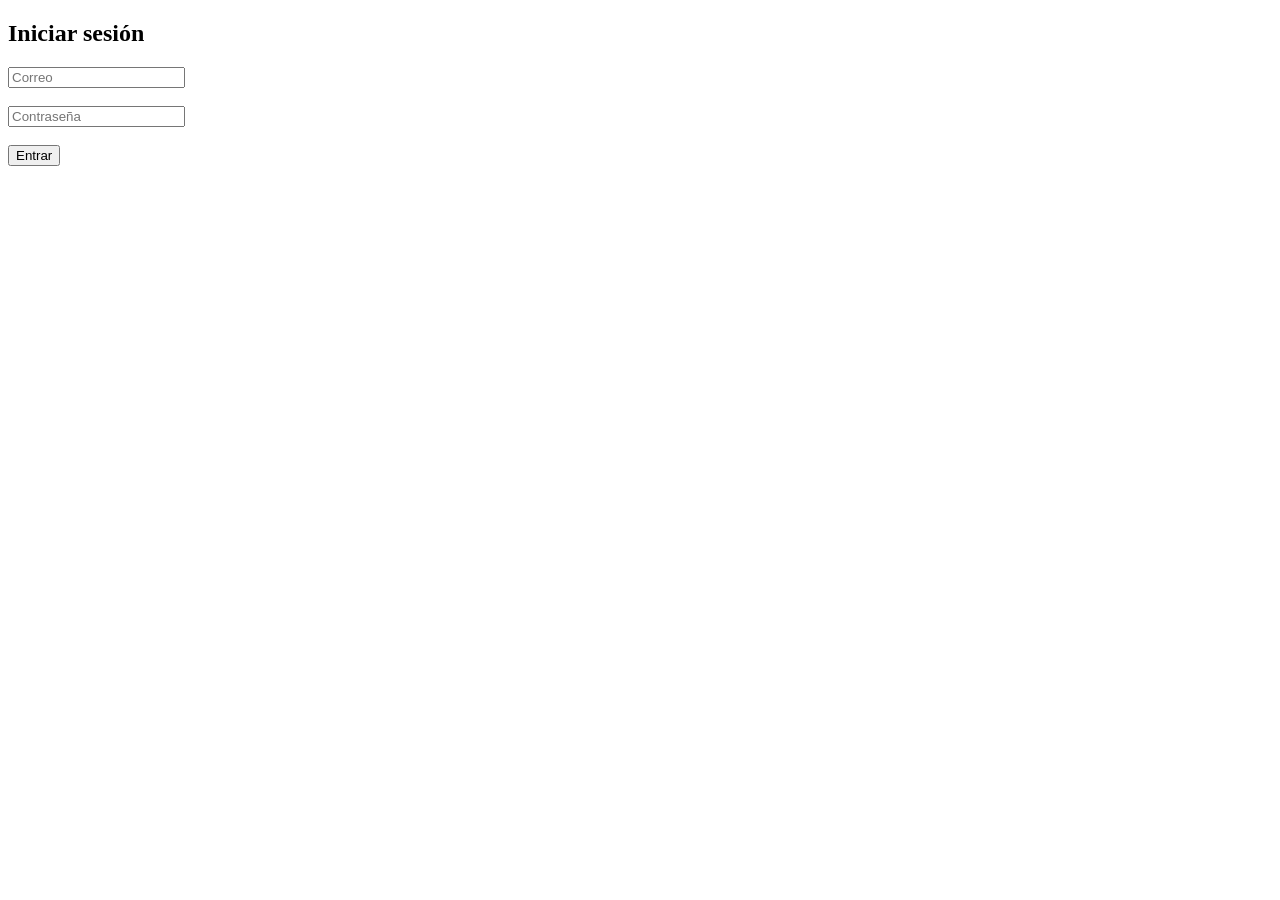
==== frontend/login.html @ 1cc50e09 "Frontend funcional con login y horarios por rol" ====
<!DOCTYPE html>
<html lang="es">
<head>
    <meta charset="UTF-8">
    <title>Login</title>
    <meta name="viewport" content="width=device-width, initial-scale=1.0">
</head>
<body>

    <h2>Iniciar sesión</h2>

    <form id="login-form">
        <input type="email" id="email" placeholder="Correo" required>
        <br><br>
        <input type="password" id="password" placeholder="Contraseña" required>
        <br><br>
        <button type="submit">Entrar</button>
    </form>

    <p id="error" style="color:red;"></p>

    <script src="js/api.js"></script>
    <script src="js/router.js"></script>
    <script src="js/auth.js"></script>
</body>
</html>
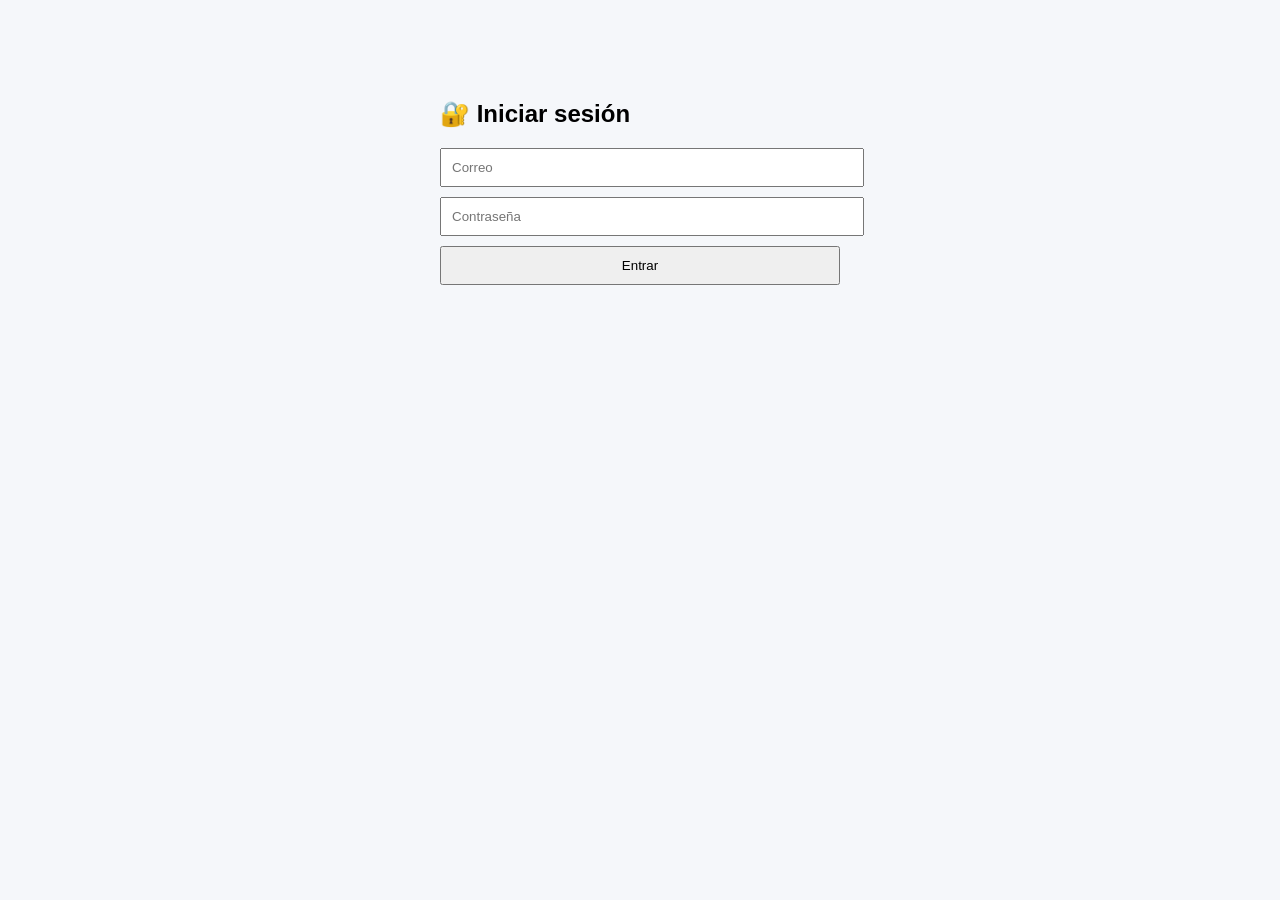
==== commit 889fc812: "Frontend inicial" ====
--- a/frontend/login.html
+++ b/frontend/login.html
@@ -3,24 +3,99 @@
 <head>
     <meta charset="UTF-8">
     <title>Login</title>
+
     <meta name="viewport" content="width=device-width, initial-scale=1.0">
+
+    <!-- Estilos básicos -->
+    <link rel="stylesheet" href="css/styles.css">
 </head>
+
 <body>
 
-    <h2>Iniciar sesión</h2>
+    <main style="max-width:400px;margin:auto;padding-top:80px;">
 
-    <form id="login-form">
-        <input type="email" id="email" placeholder="Correo" required>
-        <br><br>
-        <input type="password" id="password" placeholder="Contraseña" required>
-        <br><br>
-        <button type="submit">Entrar</button>
-    </form>
+        <h2>🔐 Iniciar sesión</h2>
 
-    <p id="error" style="color:red;"></p>
+        <form id="login-form">
+
+            <input 
+                type="email" 
+                id="email" 
+                placeholder="Correo" 
+                required
+                style="width:100%;padding:10px;margin-bottom:10px;"
+            >
+
+            <input 
+                type="password" 
+                id="password" 
+                placeholder="Contraseña" 
+                required
+                style="width:100%;padding:10px;margin-bottom:10px;"
+            >
+
+            <button 
+                type="submit"
+                style="width:100%;padding:10px;"
+            >
+                Entrar
+            </button>
+
+        </form>
+
+        <!-- Mensaje de error -->
+        <p id="error" style="color:red;margin-top:10px;"></p>
+
+        <!-- Loader -->
+        <p id="loading" style="display:none;">Validando...</p>
+
+    </main>
+
+    <!-- ========================= -->
+    <!-- SCRIPTS (ORDEN IMPORTANTE) -->
+    <!-- ========================= -->
 
     <script src="js/api.js"></script>
+    <script src="js/auth.js"></script>
     <script src="js/router.js"></script>
-    <script src="js/auth.js"></script>
+
+    <!-- Script específico del login -->
+    <script>
+
+        const form = document.getElementById("login-form");
+        const errorMsg = document.getElementById("error");
+        const loading = document.getElementById("loading");
+
+        form.addEventListener("submit", async (e) => {
+
+            e.preventDefault();
+
+            errorMsg.textContent = "";
+            loading.style.display = "block";
+
+            const email = document.getElementById("email").value;
+            const password = document.getElementById("password").value;
+
+            try {
+
+                // 🔐 Login
+                await login(email, password);
+
+                // 🚀 Redirección por rol
+                await redirectByRole();
+
+            } catch (error) {
+
+                errorMsg.textContent = error.message;
+
+            } finally {
+
+                loading.style.display = "none";
+            }
+
+        });
+
+    </script>
+
 </body>
 </html>
--- a/frontend/css/styles.css
+++ b/frontend/css/styles.css
@@ -0,0 +1,77 @@
+body {
+    margin: 0;
+    font-family: Arial, sans-serif;
+    background-color: #f5f7fa;
+}
+
+.header {
+    background-color: #1e3a8a;
+    color: white;
+    padding: 15px;
+    text-align: center;
+}
+
+#app {
+    padding: 15px;
+}
+
+.dia {
+    margin-bottom: 20px;
+}
+
+.dia h2 {
+    margin-bottom: 10px;
+    color: #1e3a8a;
+}
+
+.card {
+    background: white;
+    border-radius: 10px;
+    padding: 12px;
+    margin-bottom: 10px;
+    box-shadow: 0 2px 6px rgba(0,0,0,0.1);
+}
+
+.hora {
+    font-weight: bold;
+    color: #111;
+}
+
+.materia {
+    font-size: 16px;
+    margin: 5px 0;
+}
+
+.detalle {
+    font-size: 14px;
+    color: #555;
+}
+
+.sin-aula {
+    color: red;
+    font-weight: bold;
+}
+
+#loading {
+    text-align: center;
+    padding: 20px;
+}
+
+.login-container {
+    max-width: 300px;
+    margin: 100px auto;
+    display: flex;
+    flex-direction: column;
+    gap: 10px;
+}
+
+.login-container input {
+    padding: 10px;
+}
+
+.login-container button {
+    padding: 10px;
+    background: #1e3a8a;
+    color: white;
+    border: none;
+}
